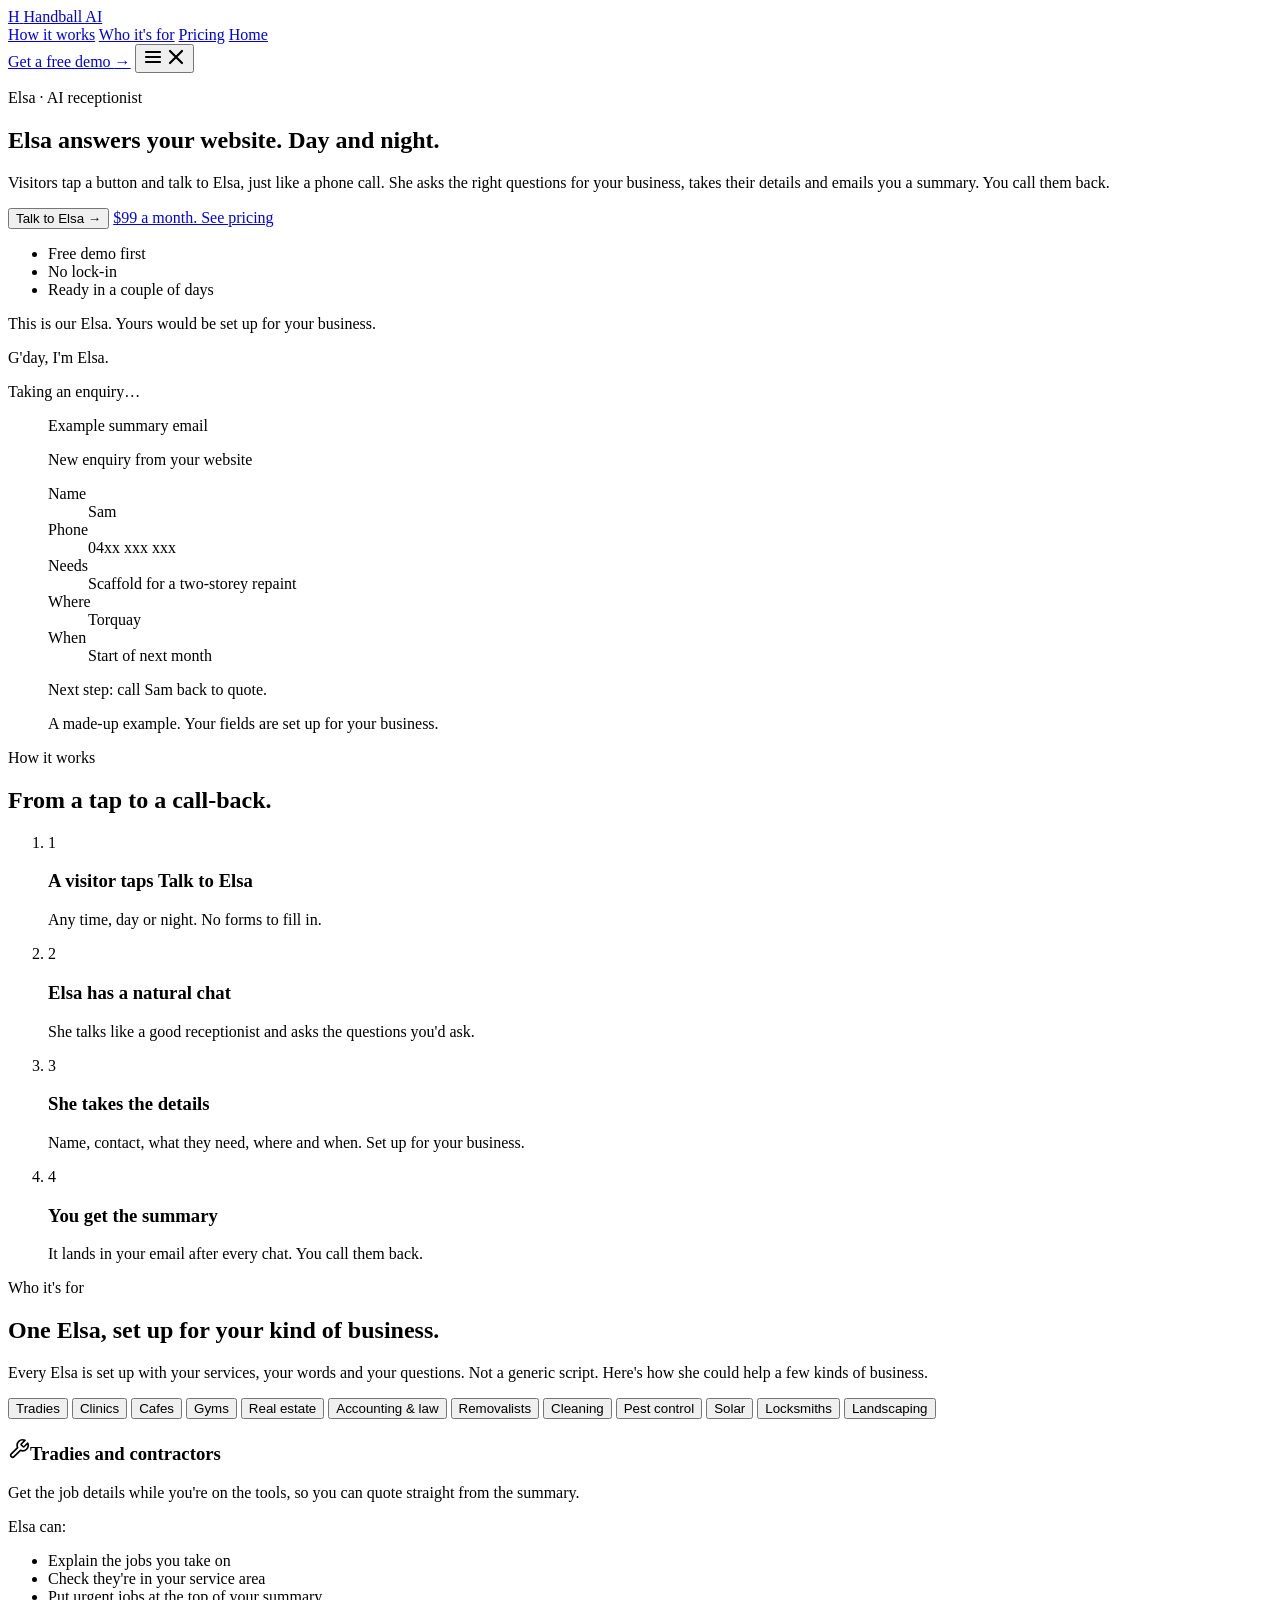
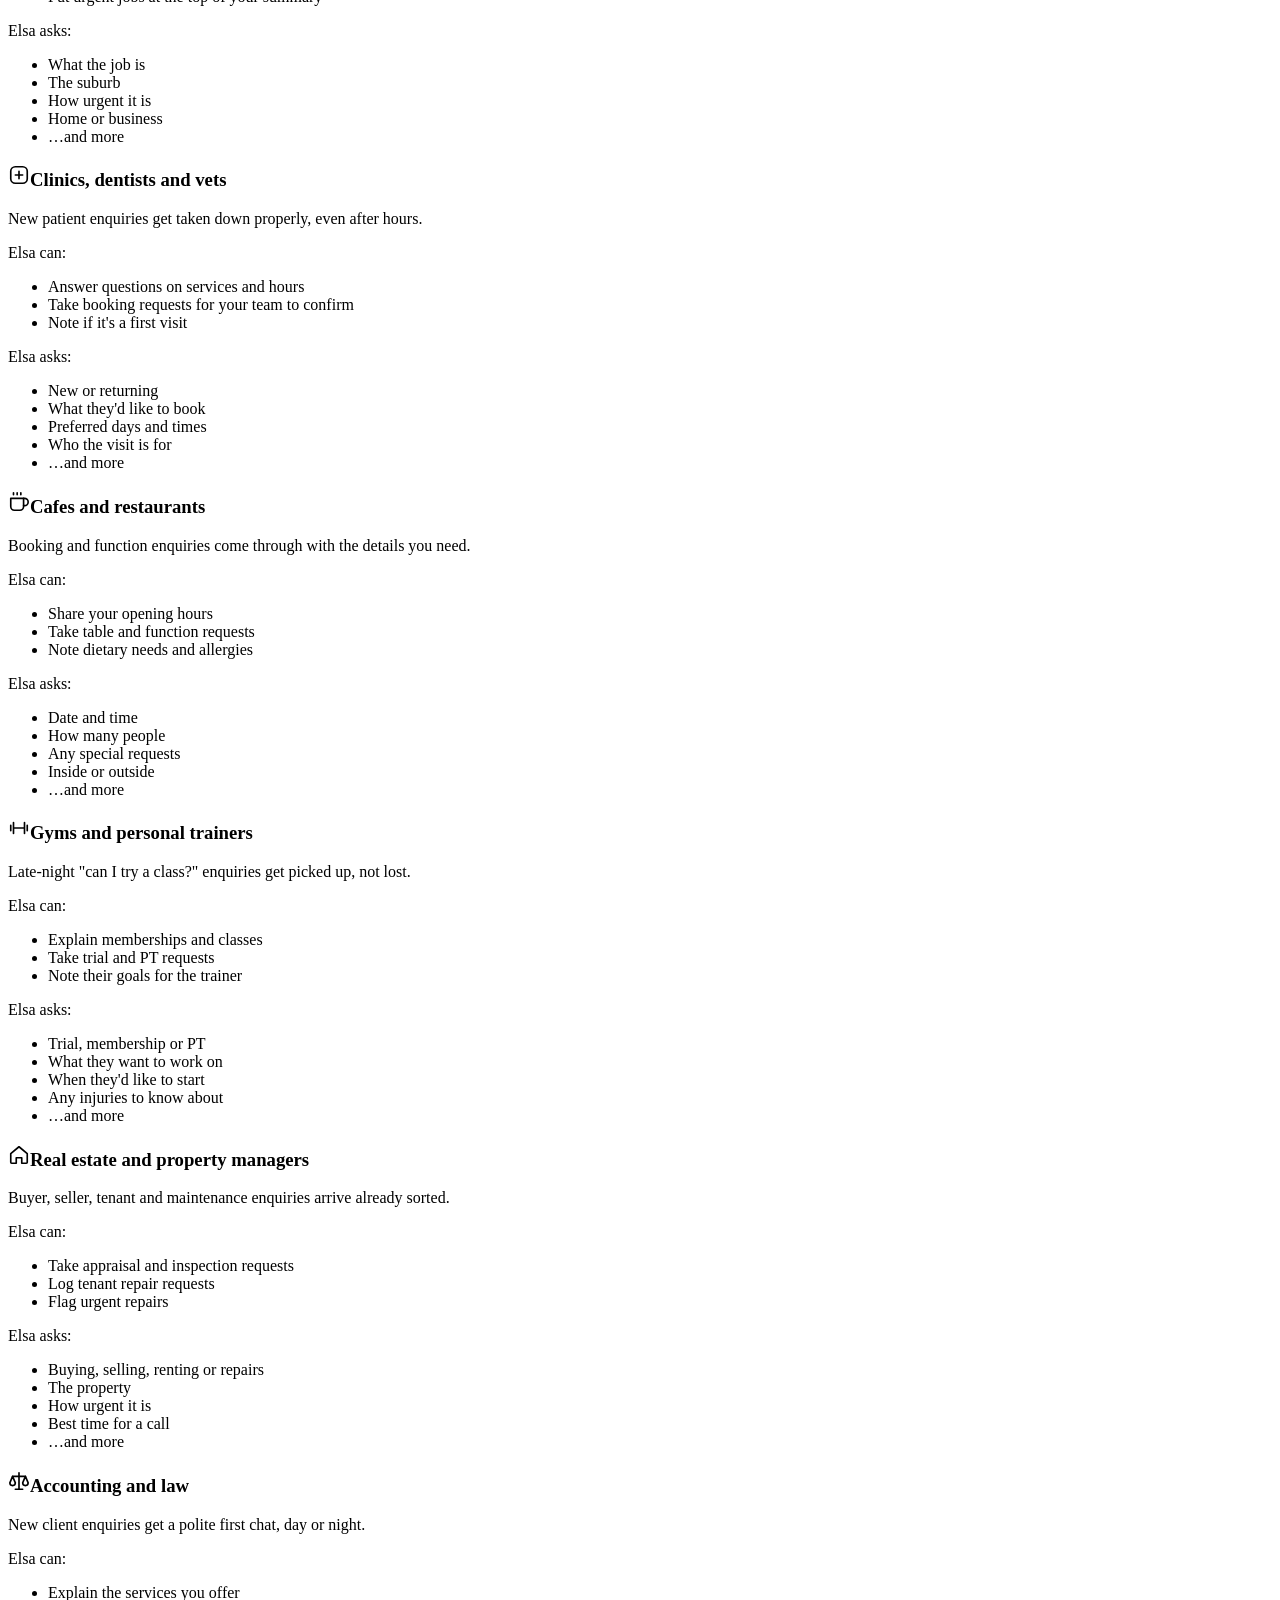
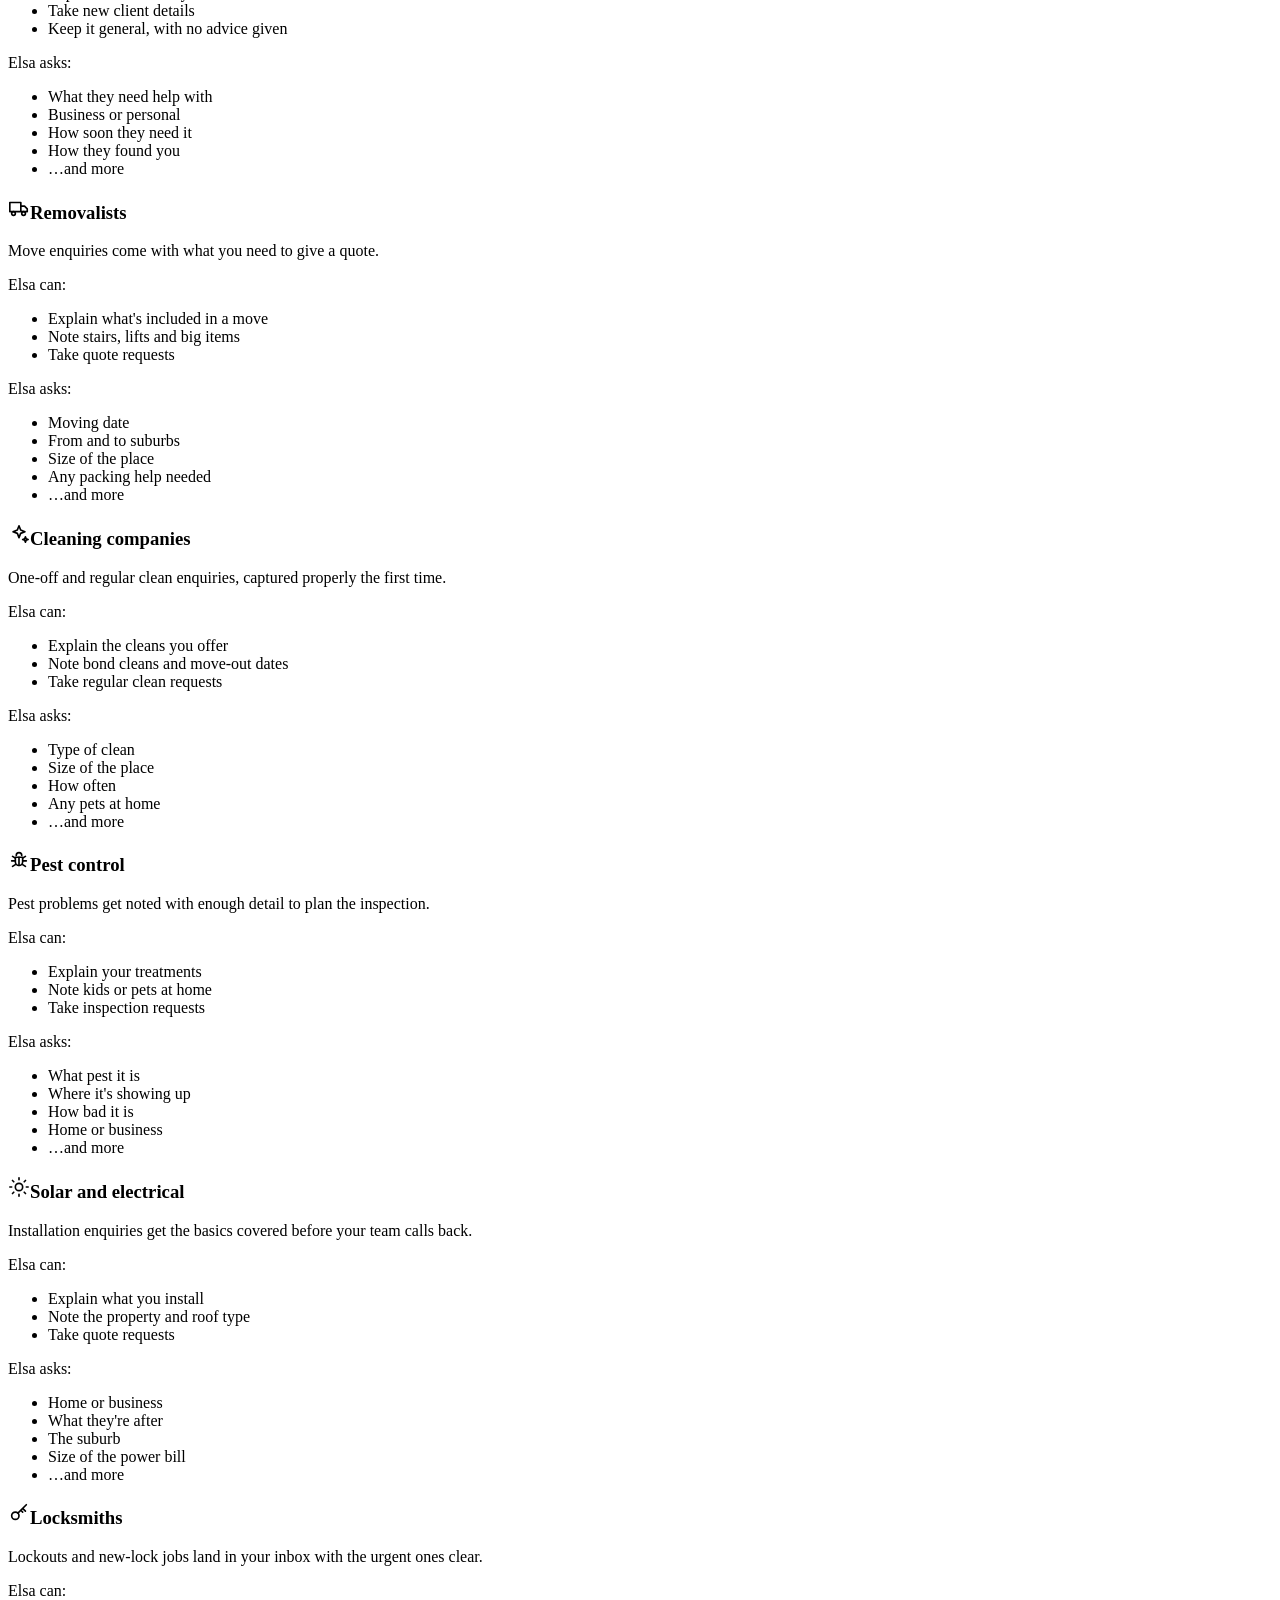
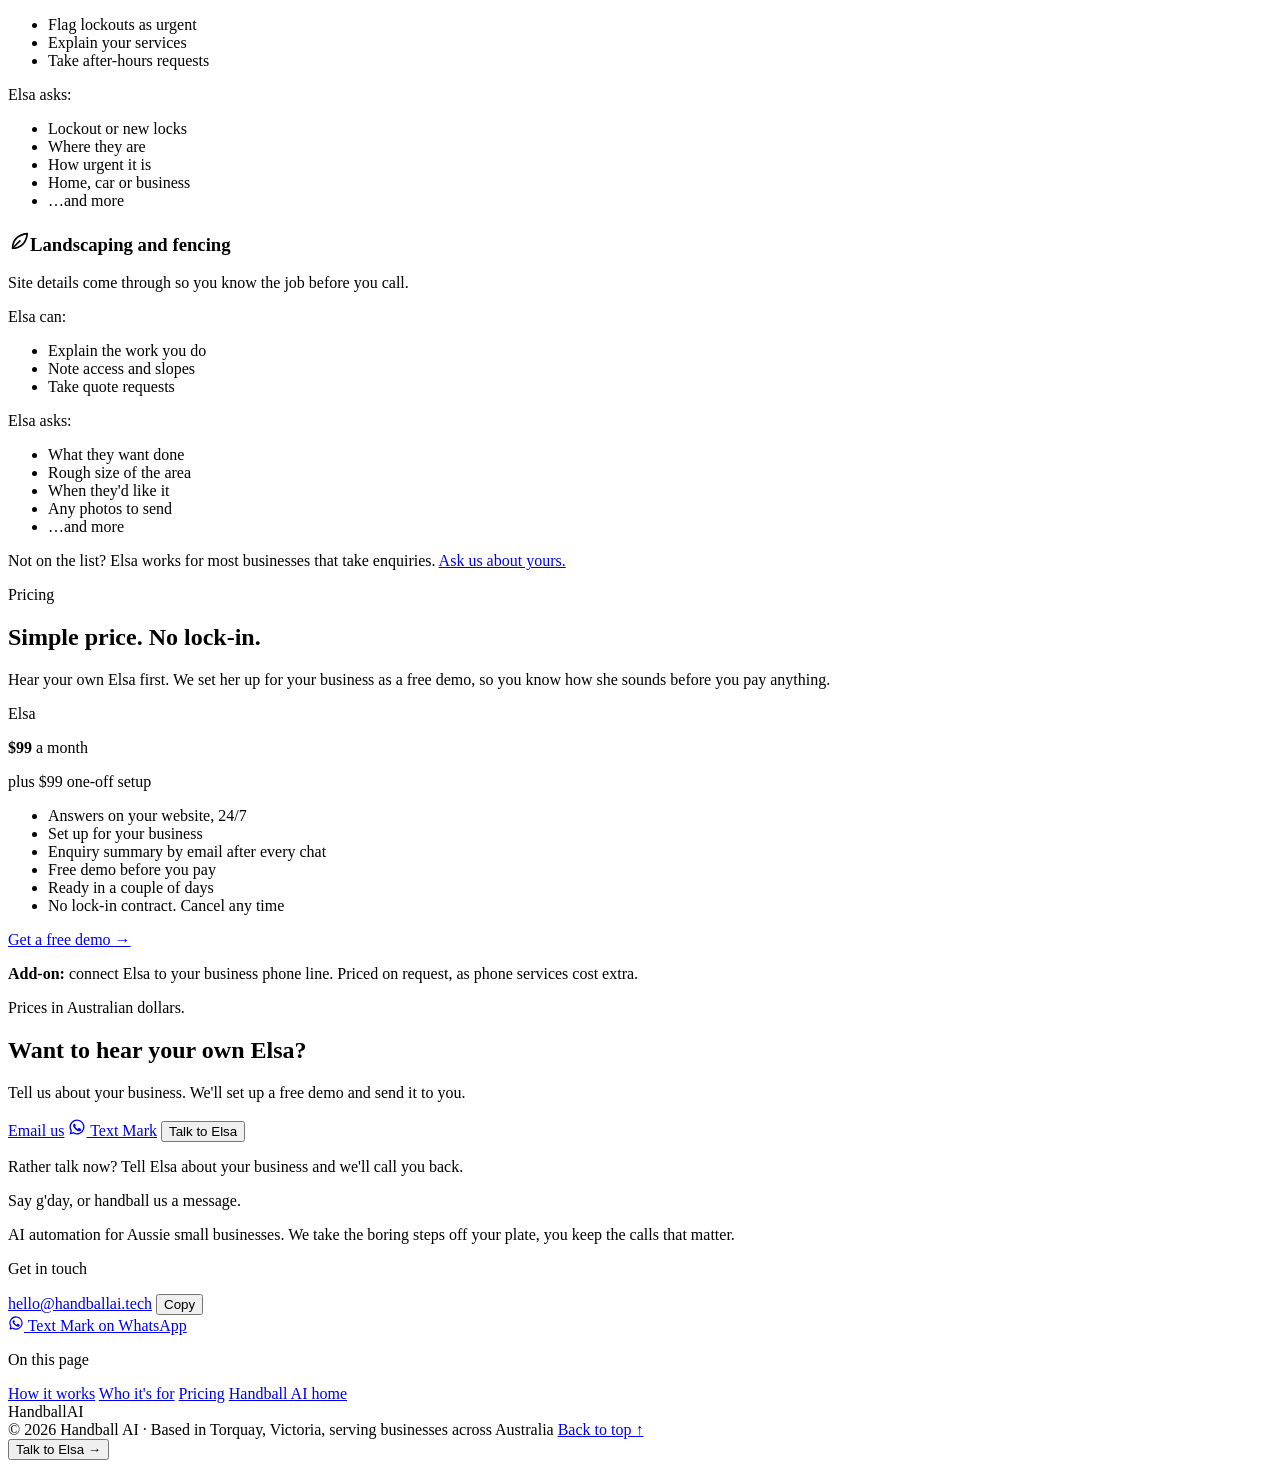
==== site/elsa/index.html @ 03d0e944 "Add Elsa product page and homepage "What we do" section New /elsa/ page: what Elsa does, how it work" ====
<!doctype html>
<html lang="en">
  <head>
    <meta charset="utf-8">
    <meta name="viewport" content="width=device-width, initial-scale=1">
    <script src="/assets/js/analytics.js?v=20261116-link"></script>
    <title>Elsa, the AI receptionist for your website | Handball AI</title>
    <meta name="description" content="Elsa answers voice enquiries on your website, day and night. She takes the details and emails you a summary. $99 setup, $99 a month, no lock-in. Free demo first.">
    <link rel="icon" href="/assets/favicon.svg" type="image/svg+xml">
    <link rel="preload" href="/assets/fonts/bricolage-grotesque-3.woff2" as="font" type="font/woff2" crossorigin>
    <link rel="preload" href="/assets/fonts/inter-7.woff2" as="font" type="font/woff2" crossorigin>
    <link rel="stylesheet" href="/assets/css/styles.css?v=20261117-what-we-do">
    <link rel="stylesheet" href="/assets/css/elsa.css?v=20261117-elsa-page-7">
  </head>
  <body>
    <header class="site-header" data-theme="dark">
      <div class="nav-shell">
        <a class="brand" href="/" aria-label="Handball AI home">
          <span class="brand-mark">H</span>
          <span>Handball AI</span>
        </a>

        <nav class="site-nav" aria-label="Main navigation">
          <a href="#how">How it works</a>
          <a href="#who">Who it's for</a>
          <a href="#pricing">Pricing</a>
          <a href="/">Home</a>
        </nav>

        <a class="nav-cta" href="#demo">Get a free demo <span aria-hidden="true">&rarr;</span></a>

        <button class="nav-toggle" type="button" aria-label="Open menu" aria-expanded="false" aria-controls="mobile-menu">
          <svg class="nav-toggle-open" width="20" height="20" viewBox="0 0 20 20" fill="none" stroke="currentColor" stroke-width="2.2" stroke-linecap="round" aria-hidden="true"><path d="M3 5h14M3 10h14M3 15h14"/></svg>
          <svg class="nav-toggle-close" width="20" height="20" viewBox="0 0 20 20" fill="none" stroke="currentColor" stroke-width="2.2" stroke-linecap="round" aria-hidden="true"><path d="M4 4l12 12M16 4L4 16"/></svg>
        </button>
      </div>

      <nav class="mobile-menu" id="mobile-menu" aria-label="Mobile navigation" hidden>
        <a href="#how">How it works</a>
        <a href="#who">Who it's for</a>
        <a href="#pricing">Pricing</a>
        <a href="#demo">Get a free demo</a>
        <a href="/">Handball AI home</a>
      </nav>
    </header>

    <main id="top">
      <section class="ep-hero">
        <div class="section-wrap ep-hero-grid">
          <div class="ep-hero-copy">
            <p class="eyebrow"><span></span> Elsa &middot; AI receptionist</p>
            <h1>Elsa answers your website. Day and night.</h1>
            <p class="ep-lead">Visitors tap a button and talk to Elsa, just like a phone call. She asks the right questions for your business, takes their details and emails you a summary. You call them back.</p>
            <div class="ep-hero-actions" id="elsa">
              <button class="voice-open" type="button" aria-haspopup="dialog" aria-controls="voice-dialog">Talk to Elsa <span class="voice-open-arrow" aria-hidden="true">&rarr;</span></button>
              <a class="ep-ghost" href="#pricing">$99 a month. See pricing</a>
            </div>
            <ul class="ep-assure">
              <li>Free demo first</li>
              <li>No lock-in</li>
              <li>Ready in a couple of days</li>
            </ul>
            <p class="ep-hand">This is our Elsa. Yours would be set up for your business.</p>
          </div>

          <div class="ep-stage">
            <div class="ep-elsa">
              <div class="ep-orb" aria-hidden="true">
                <span class="ep-orb-core"></span>
                <span class="ep-orb-ring r1"></span>
                <span class="ep-orb-ring r2"></span>
              </div>
              <div class="ep-hello">
                <p class="ep-hello-line">G'day, I'm Elsa.</p>
                <p class="ep-status" aria-live="polite"><span class="ep-status-dot" aria-hidden="true"></span><span class="ep-status-text">Ask me anything, any time.</span></p>
              </div>
            </div>

          <figure class="ep-summary" aria-label="Example enquiry summary">
            <p class="ep-summary-tag">Example summary email</p>
            <p class="ep-summary-title">New enquiry from your website</p>
            <dl>
              <div><dt>Name</dt><dd>Sam</dd></div>
              <div><dt>Phone</dt><dd>04xx xxx xxx</dd></div>
              <div><dt>Needs</dt><dd>Scaffold for a two-storey repaint</dd></div>
              <div><dt>Where</dt><dd>Torquay</dd></div>
              <div><dt>When</dt><dd>Start of next month</dd></div>
            </dl>
            <p class="ep-summary-next">Next step: call Sam back to quote.</p>
            <figcaption>A made-up example. Your fields are set up for your business.</figcaption>
          </figure>
          </div>
        </div>
      </section>

      <section class="section-wrap ep-section" id="how">
        <p class="kicker">How it works</p>
        <h2 class="ep-reveal">From a tap to a call&#8209;back.</h2>
        <ol class="ep-steps ep-reveal-group">
          <li class="ep-reveal" style="--d:0ms">
            <span class="ep-num">1</span>
            <h3>A visitor taps Talk to Elsa</h3>
            <p>Any time, day or night. No forms to fill in.</p>
          </li>
          <li class="ep-reveal" style="--d:140ms">
            <span class="ep-num">2</span>
            <h3>Elsa has a natural chat</h3>
            <p>She talks like a good receptionist and asks the questions you'd ask.</p>
          </li>
          <li class="ep-reveal" style="--d:280ms">
            <span class="ep-num">3</span>
            <h3>She takes the details</h3>
            <p>Name, contact, what they need, where and when. Set up for your business.</p>
          </li>
          <li class="ep-reveal" style="--d:420ms">
            <span class="ep-num">4</span>
            <h3>You get the summary</h3>
            <p>It lands in your email after every chat. You call them back.</p>
          </li>
        </ol>
      </section>


      <section class="section-wrap ep-section" id="who">
        <p class="kicker">Who it's for</p>
        <h2 class="ep-reveal">One Elsa, set up for your kind of business.</h2>
        <p class="ep-intro">Every Elsa is set up with your services, your words and your questions. Not a generic script. Here's how she could help a few kinds of business.</p>
        <div class="ep-trade-picks" role="group" aria-label="Pick your business">
          <button type="button" class="ep-trade-pick" aria-pressed="true" aria-controls="trade-0">Tradies</button>
          <button type="button" class="ep-trade-pick" aria-pressed="false" aria-controls="trade-1">Clinics</button>
          <button type="button" class="ep-trade-pick" aria-pressed="false" aria-controls="trade-2">Cafes</button>
          <button type="button" class="ep-trade-pick" aria-pressed="false" aria-controls="trade-3">Gyms</button>
          <button type="button" class="ep-trade-pick" aria-pressed="false" aria-controls="trade-4">Real estate</button>
          <button type="button" class="ep-trade-pick" aria-pressed="false" aria-controls="trade-5">Accounting &amp; law</button>
          <button type="button" class="ep-trade-pick" aria-pressed="false" aria-controls="trade-6">Removalists</button>
          <button type="button" class="ep-trade-pick" aria-pressed="false" aria-controls="trade-7">Cleaning</button>
          <button type="button" class="ep-trade-pick" aria-pressed="false" aria-controls="trade-8">Pest control</button>
          <button type="button" class="ep-trade-pick" aria-pressed="false" aria-controls="trade-9">Solar</button>
          <button type="button" class="ep-trade-pick" aria-pressed="false" aria-controls="trade-10">Locksmiths</button>
          <button type="button" class="ep-trade-pick" aria-pressed="false" aria-controls="trade-11">Landscaping</button>
        </div>
        <div class="ep-trades ep-reveal">
          <article class="ep-trade is-active" id="trade-0">
            <h3><span class="ep-trade-icon" aria-hidden="true"><svg viewBox="0 0 24 24" width="22" height="22" fill="none" stroke="currentColor" stroke-width="1.8" stroke-linecap="round" stroke-linejoin="round"><path d="M14.7 6.3a1 1 0 0 0 0 1.4l1.6 1.6a1 1 0 0 0 1.4 0l3.77-3.77a6 6 0 0 1-7.94 7.94l-6.91 6.91a2.12 2.12 0 0 1-3-3l6.91-6.91a6 6 0 0 1 7.94-7.94l-3.76 3.76z"/></svg></span>Tradies and contractors</h3>
            <p>Get the job details while you're on the tools, so you can quote straight from the summary.</p>
            <p class="ep-asks">Elsa can:</p>
            <ul class="ep-cans"><li>Explain the jobs you take on</li><li>Check they're in your service area</li><li>Put urgent jobs at the top of your summary</li></ul>
            <p class="ep-asks">Elsa asks:</p>
            <ul class="ep-chips"><li>What the job is</li><li>The suburb</li><li>How urgent it is</li><li>Home or business</li><li class="ep-more"><span aria-hidden="true">&hellip;</span><span class="ep-sr">and more</span></li></ul>
          </article>
          <article class="ep-trade" id="trade-1">
            <h3><span class="ep-trade-icon" aria-hidden="true"><svg viewBox="0 0 24 24" width="22" height="22" fill="none" stroke="currentColor" stroke-width="1.8" stroke-linecap="round" stroke-linejoin="round"><rect x="3" y="3" width="18" height="18" rx="5"/><path d="M12 8v8M8 12h8"/></svg></span>Clinics, dentists and vets</h3>
            <p>New patient enquiries get taken down properly, even after hours.</p>
            <p class="ep-asks">Elsa can:</p>
            <ul class="ep-cans"><li>Answer questions on services and hours</li><li>Take booking requests for your team to confirm</li><li>Note if it's a first visit</li></ul>
            <p class="ep-asks">Elsa asks:</p>
            <ul class="ep-chips"><li>New or returning</li><li>What they'd like to book</li><li>Preferred days and times</li><li>Who the visit is for</li><li class="ep-more"><span aria-hidden="true">&hellip;</span><span class="ep-sr">and more</span></li></ul>
          </article>
          <article class="ep-trade" id="trade-2">
            <h3><span class="ep-trade-icon" aria-hidden="true"><svg viewBox="0 0 24 24" width="22" height="22" fill="none" stroke="currentColor" stroke-width="1.8" stroke-linecap="round" stroke-linejoin="round"><path d="M17 8h1a4 4 0 1 1 0 8h-1"/><path d="M3 8h14v9a4 4 0 0 1-4 4H7a4 4 0 0 1-4-4z"/><path d="M6 2v2M10 2v2M14 2v2"/></svg></span>Cafes and restaurants</h3>
            <p>Booking and function enquiries come through with the details you need.</p>
            <p class="ep-asks">Elsa can:</p>
            <ul class="ep-cans"><li>Share your opening hours</li><li>Take table and function requests</li><li>Note dietary needs and allergies</li></ul>
            <p class="ep-asks">Elsa asks:</p>
            <ul class="ep-chips"><li>Date and time</li><li>How many people</li><li>Any special requests</li><li>Inside or outside</li><li class="ep-more"><span aria-hidden="true">&hellip;</span><span class="ep-sr">and more</span></li></ul>
          </article>
          <article class="ep-trade" id="trade-3">
            <h3><span class="ep-trade-icon" aria-hidden="true"><svg viewBox="0 0 24 24" width="22" height="22" fill="none" stroke="currentColor" stroke-width="1.8" stroke-linecap="round" stroke-linejoin="round"><path d="M6 6v12M18 6v12M3 9v6M21 9v6M6 12h12"/></svg></span>Gyms and personal trainers</h3>
            <p>Late-night "can I try a class?" enquiries get picked up, not lost.</p>
            <p class="ep-asks">Elsa can:</p>
            <ul class="ep-cans"><li>Explain memberships and classes</li><li>Take trial and PT requests</li><li>Note their goals for the trainer</li></ul>
            <p class="ep-asks">Elsa asks:</p>
            <ul class="ep-chips"><li>Trial, membership or PT</li><li>What they want to work on</li><li>When they'd like to start</li><li>Any injuries to know about</li><li class="ep-more"><span aria-hidden="true">&hellip;</span><span class="ep-sr">and more</span></li></ul>
          </article>
          <article class="ep-trade" id="trade-4">
            <h3><span class="ep-trade-icon" aria-hidden="true"><svg viewBox="0 0 24 24" width="22" height="22" fill="none" stroke="currentColor" stroke-width="1.8" stroke-linecap="round" stroke-linejoin="round"><path d="M3 10.5 12 3l9 7.5V20a1 1 0 0 1-1 1h-5v-6h-6v6H4a1 1 0 0 1-1-1z"/></svg></span>Real estate and property managers</h3>
            <p>Buyer, seller, tenant and maintenance enquiries arrive already sorted.</p>
            <p class="ep-asks">Elsa can:</p>
            <ul class="ep-cans"><li>Take appraisal and inspection requests</li><li>Log tenant repair requests</li><li>Flag urgent repairs</li></ul>
            <p class="ep-asks">Elsa asks:</p>
            <ul class="ep-chips"><li>Buying, selling, renting or repairs</li><li>The property</li><li>How urgent it is</li><li>Best time for a call</li><li class="ep-more"><span aria-hidden="true">&hellip;</span><span class="ep-sr">and more</span></li></ul>
          </article>
          <article class="ep-trade" id="trade-5">
            <h3><span class="ep-trade-icon" aria-hidden="true"><svg viewBox="0 0 24 24" width="22" height="22" fill="none" stroke="currentColor" stroke-width="1.8" stroke-linecap="round" stroke-linejoin="round"><path d="M12 3v18M8 21h8M5 7h14"/><path d="M5 7 2 14a3 3 0 0 0 6 0z"/><path d="M19 7l-3 7a3 3 0 0 0 6 0z"/></svg></span>Accounting and law</h3>
            <p>New client enquiries get a polite first chat, day or night.</p>
            <p class="ep-asks">Elsa can:</p>
            <ul class="ep-cans"><li>Explain the services you offer</li><li>Take new client details</li><li>Keep it general, with no advice given</li></ul>
            <p class="ep-asks">Elsa asks:</p>
            <ul class="ep-chips"><li>What they need help with</li><li>Business or personal</li><li>How soon they need it</li><li>How they found you</li><li class="ep-more"><span aria-hidden="true">&hellip;</span><span class="ep-sr">and more</span></li></ul>
          </article>
          <article class="ep-trade" id="trade-6">
            <h3><span class="ep-trade-icon" aria-hidden="true"><svg viewBox="0 0 24 24" width="22" height="22" fill="none" stroke="currentColor" stroke-width="1.8" stroke-linecap="round" stroke-linejoin="round"><path d="M2 6h12v10H2zM14 10h4l3 3v3h-7"/><circle cx="6" cy="18" r="2"/><circle cx="17" cy="18" r="2"/></svg></span>Removalists</h3>
            <p>Move enquiries come with what you need to give a quote.</p>
            <p class="ep-asks">Elsa can:</p>
            <ul class="ep-cans"><li>Explain what's included in a move</li><li>Note stairs, lifts and big items</li><li>Take quote requests</li></ul>
            <p class="ep-asks">Elsa asks:</p>
            <ul class="ep-chips"><li>Moving date</li><li>From and to suburbs</li><li>Size of the place</li><li>Any packing help needed</li><li class="ep-more"><span aria-hidden="true">&hellip;</span><span class="ep-sr">and more</span></li></ul>
          </article>
          <article class="ep-trade" id="trade-7">
            <h3><span class="ep-trade-icon" aria-hidden="true"><svg viewBox="0 0 24 24" width="22" height="22" fill="none" stroke="currentColor" stroke-width="1.8" stroke-linecap="round" stroke-linejoin="round"><path d="M12 3l1.8 4.7 4.7 1.8-4.7 1.8L12 16l-1.8-4.7-4.7-1.8 4.7-1.8z"/><path d="M19 15l.8 2.2 2.2.8-2.2.8L19 21l-.8-2.2-2.2-.8 2.2-.8z"/></svg></span>Cleaning companies</h3>
            <p>One-off and regular clean enquiries, captured properly the first time.</p>
            <p class="ep-asks">Elsa can:</p>
            <ul class="ep-cans"><li>Explain the cleans you offer</li><li>Note bond cleans and move-out dates</li><li>Take regular clean requests</li></ul>
            <p class="ep-asks">Elsa asks:</p>
            <ul class="ep-chips"><li>Type of clean</li><li>Size of the place</li><li>How often</li><li>Any pets at home</li><li class="ep-more"><span aria-hidden="true">&hellip;</span><span class="ep-sr">and more</span></li></ul>
          </article>
          <article class="ep-trade" id="trade-8">
            <h3><span class="ep-trade-icon" aria-hidden="true"><svg viewBox="0 0 24 24" width="22" height="22" fill="none" stroke="currentColor" stroke-width="1.8" stroke-linecap="round" stroke-linejoin="round"><path d="M9 7a3 3 0 0 1 6 0"/><path d="M8 9h8v5a4 4 0 0 1-8 0z"/><path d="M12 9v9M4 13h4M16 13h4M5 8l3 2M19 8l-3 2M5 19l3-2M19 19l-3-2"/></svg></span>Pest control</h3>
            <p>Pest problems get noted with enough detail to plan the inspection.</p>
            <p class="ep-asks">Elsa can:</p>
            <ul class="ep-cans"><li>Explain your treatments</li><li>Note kids or pets at home</li><li>Take inspection requests</li></ul>
            <p class="ep-asks">Elsa asks:</p>
            <ul class="ep-chips"><li>What pest it is</li><li>Where it's showing up</li><li>How bad it is</li><li>Home or business</li><li class="ep-more"><span aria-hidden="true">&hellip;</span><span class="ep-sr">and more</span></li></ul>
          </article>
          <article class="ep-trade" id="trade-9">
            <h3><span class="ep-trade-icon" aria-hidden="true"><svg viewBox="0 0 24 24" width="22" height="22" fill="none" stroke="currentColor" stroke-width="1.8" stroke-linecap="round" stroke-linejoin="round"><circle cx="12" cy="12" r="4"/><path d="M12 2v2M12 20v2M4.9 4.9l1.4 1.4M17.7 17.7l1.4 1.4M2 12h2M20 12h2M4.9 19.1l1.4-1.4M17.7 6.3l1.4-1.4"/></svg></span>Solar and electrical</h3>
            <p>Installation enquiries get the basics covered before your team calls back.</p>
            <p class="ep-asks">Elsa can:</p>
            <ul class="ep-cans"><li>Explain what you install</li><li>Note the property and roof type</li><li>Take quote requests</li></ul>
            <p class="ep-asks">Elsa asks:</p>
            <ul class="ep-chips"><li>Home or business</li><li>What they're after</li><li>The suburb</li><li>Size of the power bill</li><li class="ep-more"><span aria-hidden="true">&hellip;</span><span class="ep-sr">and more</span></li></ul>
          </article>
          <article class="ep-trade" id="trade-10">
            <h3><span class="ep-trade-icon" aria-hidden="true"><svg viewBox="0 0 24 24" width="22" height="22" fill="none" stroke="currentColor" stroke-width="1.8" stroke-linecap="round" stroke-linejoin="round"><circle cx="8" cy="15" r="4"/><path d="M10.8 12.2 20 3M16 7l3 3M14 9l2 2"/></svg></span>Locksmiths</h3>
            <p>Lockouts and new-lock jobs land in your inbox with the urgent ones clear.</p>
            <p class="ep-asks">Elsa can:</p>
            <ul class="ep-cans"><li>Flag lockouts as urgent</li><li>Explain your services</li><li>Take after-hours requests</li></ul>
            <p class="ep-asks">Elsa asks:</p>
            <ul class="ep-chips"><li>Lockout or new locks</li><li>Where they are</li><li>How urgent it is</li><li>Home, car or business</li><li class="ep-more"><span aria-hidden="true">&hellip;</span><span class="ep-sr">and more</span></li></ul>
          </article>
          <article class="ep-trade" id="trade-11">
            <h3><span class="ep-trade-icon" aria-hidden="true"><svg viewBox="0 0 24 24" width="22" height="22" fill="none" stroke="currentColor" stroke-width="1.8" stroke-linecap="round" stroke-linejoin="round"><path d="M5 21c0-9 6-15 16-16-1 10-7 16-16 16z"/><path d="M5 21l8-8"/></svg></span>Landscaping and fencing</h3>
            <p>Site details come through so you know the job before you call.</p>
            <p class="ep-asks">Elsa can:</p>
            <ul class="ep-cans"><li>Explain the work you do</li><li>Note access and slopes</li><li>Take quote requests</li></ul>
            <p class="ep-asks">Elsa asks:</p>
            <ul class="ep-chips"><li>What they want done</li><li>Rough size of the area</li><li>When they'd like it</li><li>Any photos to send</li><li class="ep-more"><span aria-hidden="true">&hellip;</span><span class="ep-sr">and more</span></li></ul>
          </article>
        </div>
        <p class="ep-trade-note">Not on the list? Elsa works for most businesses that take enquiries. <a class="text-link" href="#demo">Ask us about yours.</a></p>
      </section>

      <section class="ep-band ep-pricing-band" id="pricing">
        <div class="section-wrap ep-section ep-pricing">
          <div class="ep-pricing-copy">
            <p class="kicker">Pricing</p>
            <h2 class="ep-reveal">Simple price. No lock-in.</h2>
            <p>Hear your own Elsa first. We set her up for your business as a free demo, so you know how she sounds before you pay anything.</p>
          </div>

          <div class="ep-plan ep-reveal">
            <p class="ep-plan-name">Elsa</p>
            <p class="ep-price"><strong>$99</strong> <span>a month</span></p>
            <p class="ep-setup">plus $99 one-off setup</p>
            <ul>
              <li>Answers on your website, 24/7</li>
              <li>Set up for your business</li>
              <li>Enquiry summary by email after every chat</li>
              <li>Free demo before you pay</li>
              <li>Ready in a couple of days</li>
              <li>No lock-in contract. Cancel any time</li>
            </ul>
            <a class="ep-plan-cta" href="#demo">Get a free demo <span aria-hidden="true">&rarr;</span></a>
            <p class="ep-addon"><strong>Add-on:</strong> connect Elsa to your business phone line. Priced on request, as phone services cost extra.</p>
            <p class="ep-fine">Prices in Australian dollars.</p>
          </div>
        </div>
      </section>

      <section class="ep-demo" id="demo">
        <div class="section-wrap ep-demo-inner">
          <h2 class="ep-reveal">Want to hear your own Elsa?</h2>
          <p>Tell us about your business. We'll set up a free demo and send it to you.</p>
          <div class="cta-actions">
            <a class="button hbx-email" href="mailto:hello@handballai.tech?subject=Free%20Elsa%20demo">Email us</a>
            <a class="button hbx-wa" href="https://wa.me/61404557261?text=G%27day%20Mark%2C%20I%27d%20like%20a%20free%20Elsa%20demo%20for%20my%20business." target="_blank" rel="noopener"><svg aria-hidden="true" viewBox="0 0 24 24" width="18" height="18"><path fill="currentColor" d="M12 2a10 10 0 0 0-8.6 15.1L2 22l5-1.3A10 10 0 1 0 12 2Zm0 18.2a8.2 8.2 0 0 1-4.2-1.2l-.3-.2-3 .8.8-2.9-.2-.3A8.2 8.2 0 1 1 12 20.2Zm4.5-6.1c-.2-.1-1.5-.7-1.7-.8-.2-.1-.4-.1-.6.1l-.8 1c-.1.2-.3.2-.5.1a6.7 6.7 0 0 1-3.3-2.9c-.2-.4.2-.4.7-1.3.1-.2 0-.3 0-.4l-.8-1.8c-.2-.5-.4-.4-.6-.4h-.5a1 1 0 0 0-.7.3 3 3 0 0 0-.9 2.2 5.2 5.2 0 0 0 1.1 2.7 11.8 11.8 0 0 0 4.5 4c1.7.7 2.3.8 3.2.6a2.7 2.7 0 0 0 1.8-1.3 2.2 2.2 0 0 0 .2-1.3c-.1-.1-.2-.2-.4-.3Z"/></svg> Text Mark</a>
            <button class="button hbx-elsa" type="button" aria-haspopup="dialog" aria-controls="voice-dialog"><span class="hbx-elsa-orb" aria-hidden="true"></span>Talk to Elsa</button>
          </div>
          <p class="ep-demo-note">Rather talk now? Tell Elsa about your business and we'll call you back.</p>
        </div>
      </section>
    </main>

    <footer class="site-footer ft">
      <div class="section-wrap ft-top">
        <div class="ft-say">
          <p class="ft-hand">Say g'day, or handball us a message.</p>
          <p class="ft-small">AI automation for Aussie small businesses. We take the boring steps off your plate, you keep the calls that matter.</p>
        </div>

        <div class="ft-col">
          <p class="ft-label">Get in touch</p>
          <div class="ft-mail">
            <a href="mailto:hello@handballai.tech">hello@handballai.tech</a>
            <button type="button" class="ft-copy" data-copy="hello@handballai.tech">Copy</button>
          </div>
          <a class="ft-wa" href="https://wa.me/61404557261?text=G%27day%20Mark%2C%20I%27d%20like%20a%20free%20Elsa%20demo%20for%20my%20business." target="_blank" rel="noopener"><svg aria-hidden="true" viewBox="0 0 24 24" width="16" height="16"><path fill="currentColor" d="M12 2a10 10 0 0 0-8.6 15.1L2 22l5-1.3A10 10 0 1 0 12 2Zm0 18.2a8.2 8.2 0 0 1-4.2-1.2l-.3-.2-3 .8.8-2.9-.2-.3A8.2 8.2 0 1 1 12 20.2Zm4.5-6.1c-.2-.1-1.5-.7-1.7-.8-.2-.1-.4-.1-.6.1l-.8 1c-.1.2-.3.2-.5.1a6.7 6.7 0 0 1-3.3-2.9c-.2-.4.2-.4.7-1.3.1-.2 0-.3 0-.4l-.8-1.8c-.2-.5-.4-.4-.6-.4h-.5a1 1 0 0 0-.7.3 3 3 0 0 0-.9 2.2 5.2 5.2 0 0 0 1.1 2.7 11.8 11.8 0 0 0 4.5 4c1.7.7 2.3.8 3.2.6a2.7 2.7 0 0 0 1.8-1.3 2.2 2.2 0 0 0 .2-1.3c-.1-.1-.2-.2-.4-.3Z"/></svg> Text Mark on WhatsApp</a>
        </div>

        <nav class="ft-col" aria-label="Footer">
          <p class="ft-label">On this page</p>
          <a href="#how">How it works</a>
          <a href="#who">Who it's for</a>
          <a href="#pricing">Pricing</a>
          <a href="/">Handball AI home</a>
        </nav>
      </div>

      <div class="ft-word" aria-hidden="true">Handball<span class="ft-ball"></span>AI</div>

      <div class="section-wrap ft-bottom">
        <span>&copy; 2026 Handball AI &middot; Based in Torquay, Victoria, serving businesses across Australia</span>
        <a class="ft-up" href="#top">Back to top <span aria-hidden="true">&uarr;</span></a>
      </div>
    </footer>

    <dialog class="voice-dialog" id="voice-dialog" aria-labelledby="voice-title" aria-describedby="voice-help">
      <div class="voice-heading">
        <h2 id="voice-title">Got a minute? Talk to Elsa</h2>
        <button class="voice-close" type="button" autofocus aria-label="Close voice message">Close &times;</button>
      </div>
      <p id="voice-help">Mic on, talk like you would on the phone. Close this window any time to hang up.</p>
      <div class="voice-frame"></div>
      <p class="voice-fallback">Trouble connecting? <a class="voice-newtab" href="https://voice.handballai.tech/" target="_blank" rel="noopener noreferrer">Open the voice assistant in a new tab</a> or <a href="mailto:hello@handballai.tech">email us</a>.</p>
    </dialog>

    <div class="elsa-bar" id="elsa-bar" aria-hidden="true">
      <button class="elsa-bar-btn" type="button" tabindex="-1">Talk to Elsa <span aria-hidden="true">&rarr;</span></button>
    </div>

    <script>
      (function () {
        // Header: dark over the hero, light after it.
        var header = document.querySelector(".site-header");
        var hero = document.querySelector(".ep-hero");
        var bar = document.getElementById("elsa-bar");
        var barBtn = bar.querySelector("button");
        function onScroll() {
          var bottom = hero.getBoundingClientRect().bottom;
          header.dataset.theme = bottom < 90 ? "light" : "dark";
          header.classList.toggle("is-scrolled", window.scrollY > 10);
          // Sticky "Talk to Elsa" bar (phones and tablets) once the hero is scrolled past.
          var on = bottom < 0;
          bar.classList.toggle("is-on", on);
          bar.setAttribute("aria-hidden", String(!on));
          barBtn.tabIndex = on ? 0 : -1;
        }
        window.addEventListener("scroll", onScroll, { passive: true });
        onScroll();

        // Mobile menu
        var toggle = document.querySelector(".nav-toggle");
        var menu = document.getElementById("mobile-menu");
        function setMenu(open) {
          menu.hidden = !open;
          toggle.setAttribute("aria-expanded", String(open));
          toggle.setAttribute("aria-label", open ? "Close menu" : "Open menu");
          header.classList.toggle("menu-open", open);
        }
        toggle.addEventListener("click", function () { setMenu(menu.hidden); });
        menu.addEventListener("click", function (e) { if (e.target.closest("a")) setMenu(false); });
        document.addEventListener("keydown", function (e) { if (e.key === "Escape" && !menu.hidden) { setMenu(false); toggle.focus(); } });
        document.addEventListener("click", function (e) { if (!menu.hidden && !header.contains(e.target)) setMenu(false); });
        window.matchMedia("(min-width: 981px)").addEventListener("change", function (e) { if (e.matches) setMenu(false); });

        // Elsa popup. Real site talks to real Elsa; any other host uses the staging Elsa.
        var dialog = document.getElementById("voice-dialog");
        var container = dialog.querySelector(".voice-frame");
        var live = location.hostname === "handballai.tech" || location.hostname === "www.handballai.tech";
        var voiceOrigin = live ? "https://voice.handballai.tech" : "https://voice-ai-receptionist-staging.handballai-au.workers.dev";
        var opener = null;
        function voiceUrl() {
          var analytics = window.handballAnalytics;
          var query = new URLSearchParams(analytics ? analytics.campaign : {});
          try {
            var id = analytics && analytics.distinctId ? analytics.distinctId() : "";
            if (id) query.set("ph_did", id);
          } catch (_) { /* Linking is optional. */ }
          var text = query.toString();
          return voiceOrigin + "/" + (text ? "?" + text : "");
        }
        function openElsa() {
          if (dialog.open) return;
          opener = document.activeElement;
          if (location.hash !== "#elsa") history.replaceState(null, "", location.pathname + location.search + "#elsa");
          var url = voiceUrl();
          var frame = document.createElement("iframe");
          dialog.querySelector(".voice-newtab").href = url;
          frame.src = url;
          frame.title = "Handball AI voice assistant";
          frame.allow = "microphone " + voiceOrigin + "; autoplay " + voiceOrigin;
          dialog.showModal();
          document.documentElement.classList.add("voice-is-open");
          container.appendChild(frame);
          if (window.handballAnalytics) window.handballAnalytics.capture("elsa_opened", { page: "elsa" });
        }
        document.querySelectorAll(".voice-open, .hbx-elsa, .elsa-bar-btn").forEach(function (b) {
          b.addEventListener("click", openElsa);
        });
        // /elsa/#elsa opens Elsa straight away (for emails and posts).
        function openFromLink() { if (location.hash === "#elsa") openElsa(); }
        window.addEventListener("hashchange", openFromLink);
        openFromLink();
        dialog.querySelector(".voice-close").addEventListener("click", function () { dialog.close(); });
        dialog.addEventListener("click", function (event) {
          var r = dialog.getBoundingClientRect();
          if (event.target === dialog && (event.clientX < r.left || event.clientX > r.right || event.clientY < r.top || event.clientY > r.bottom)) dialog.close();
        });
        dialog.addEventListener("close", function () {
          container.replaceChildren();
          document.documentElement.classList.remove("voice-is-open");
          if (location.hash === "#elsa") history.replaceState(null, "", location.pathname + location.search);
          var back = opener && opener !== document.body && opener.isConnected ? opener : document.querySelector(".voice-open");
          back.focus({ preventScroll: true });
        });

        // Motion: only when the visitor hasn't asked for reduced motion.
        // Without this class (or without JavaScript) everything shows, still and complete.
        var calm = window.matchMedia("(prefers-reduced-motion: reduce)").matches;
        if (!calm && "IntersectionObserver" in window) {
          document.documentElement.classList.add("ep-motion");

          // Sections rise in once as they scroll into view.
          var revealer = new IntersectionObserver(function (entries) {
            entries.forEach(function (e) {
              if (e.isIntersecting) { e.target.classList.add("is-in"); revealer.unobserve(e.target); }
            });
          }, { rootMargin: "0px 0px -10% 0px" });
          document.querySelectorAll(".ep-reveal").forEach(function (el) { revealer.observe(el); });
          var steps = document.querySelector(".ep-steps");
          new IntersectionObserver(function (entries, obs) {
            if (entries[0].isIntersecting) { steps.classList.add("is-in"); obs.disconnect(); }
          }, { rootMargin: "0px 0px -15% 0px" }).observe(steps);

          // Hero: Elsa takes the example enquiry, one line at a time.
          var summary = document.querySelector(".ep-summary");
          var rows = summary.querySelectorAll("dl > div, .ep-summary-next");
          var stage = document.querySelector(".ep-stage");
          var status = document.querySelector(".ep-status-text");
          var i = 0;
          function fillNext() {
            if (i < rows.length) {
              rows[i].classList.add("is-filled");
              i++;
              setTimeout(fillNext, i === rows.length - 1 ? 750 : 520);
            } else {
              stage.classList.remove("is-talking");
              stage.classList.add("is-done");
              status.textContent = "Summary sent to your inbox.";
            }
          }
          // Start once the card is properly on screen (below the fold on phones).
          new IntersectionObserver(function (entries, obs) {
            if (!entries[0].isIntersecting) return;
            obs.disconnect();
            setTimeout(function () {
              stage.classList.add("is-talking");
              status.textContent = "Taking an enquiry\u2026";
              setTimeout(fillNext, 500);
            }, 600);
          }, { threshold: 0.6 }).observe(summary);

          // Desktop with a mouse: the card leans gently toward the pointer.
          if (window.matchMedia("(hover: hover) and (pointer: fine)").matches) {
            var heroEl = document.querySelector(".ep-hero");
            var raf = 0;
            heroEl.addEventListener("pointermove", function (e) {
              if (raf) return;
              raf = requestAnimationFrame(function () {
                raf = 0;
                var r = summary.getBoundingClientRect();
                var x = (e.clientX - (r.left + r.width / 2)) / window.innerWidth;
                var y = (e.clientY - (r.top + r.height / 2)) / window.innerHeight;
                summary.style.setProperty("--ry", (x * 10).toFixed(2) + "deg");
                summary.style.setProperty("--rx", (y * -8).toFixed(2) + "deg");
              });
            });
            heroEl.addEventListener("pointerleave", function () {
              summary.style.setProperty("--ry", "0deg");
              summary.style.setProperty("--rx", "0deg");
            });
          }
        }

        // Who it's for, on phones: show one business card at a time.
        document.documentElement.classList.add("ep-js");
        var picks = document.querySelectorAll(".ep-trade-pick");
        picks.forEach(function (pick) {
          pick.addEventListener("click", function () {
            picks.forEach(function (p) { p.setAttribute("aria-pressed", String(p === pick)); });
            document.querySelectorAll(".ep-trade").forEach(function (card) {
              card.classList.toggle("is-active", card.id === pick.getAttribute("aria-controls"));
            });
          });
        });

        // Footer copy-email button
        document.querySelectorAll(".ft-copy").forEach(function (btn) {
          btn.addEventListener("click", function () {
            function done() { btn.textContent = "Copied ✓"; setTimeout(function () { btn.textContent = "Copy"; }, 1800); }
            if (navigator.clipboard) navigator.clipboard.writeText(btn.dataset.copy).then(done, function () {});
          });
        });
      })();
    </script>
  </body>
</html>
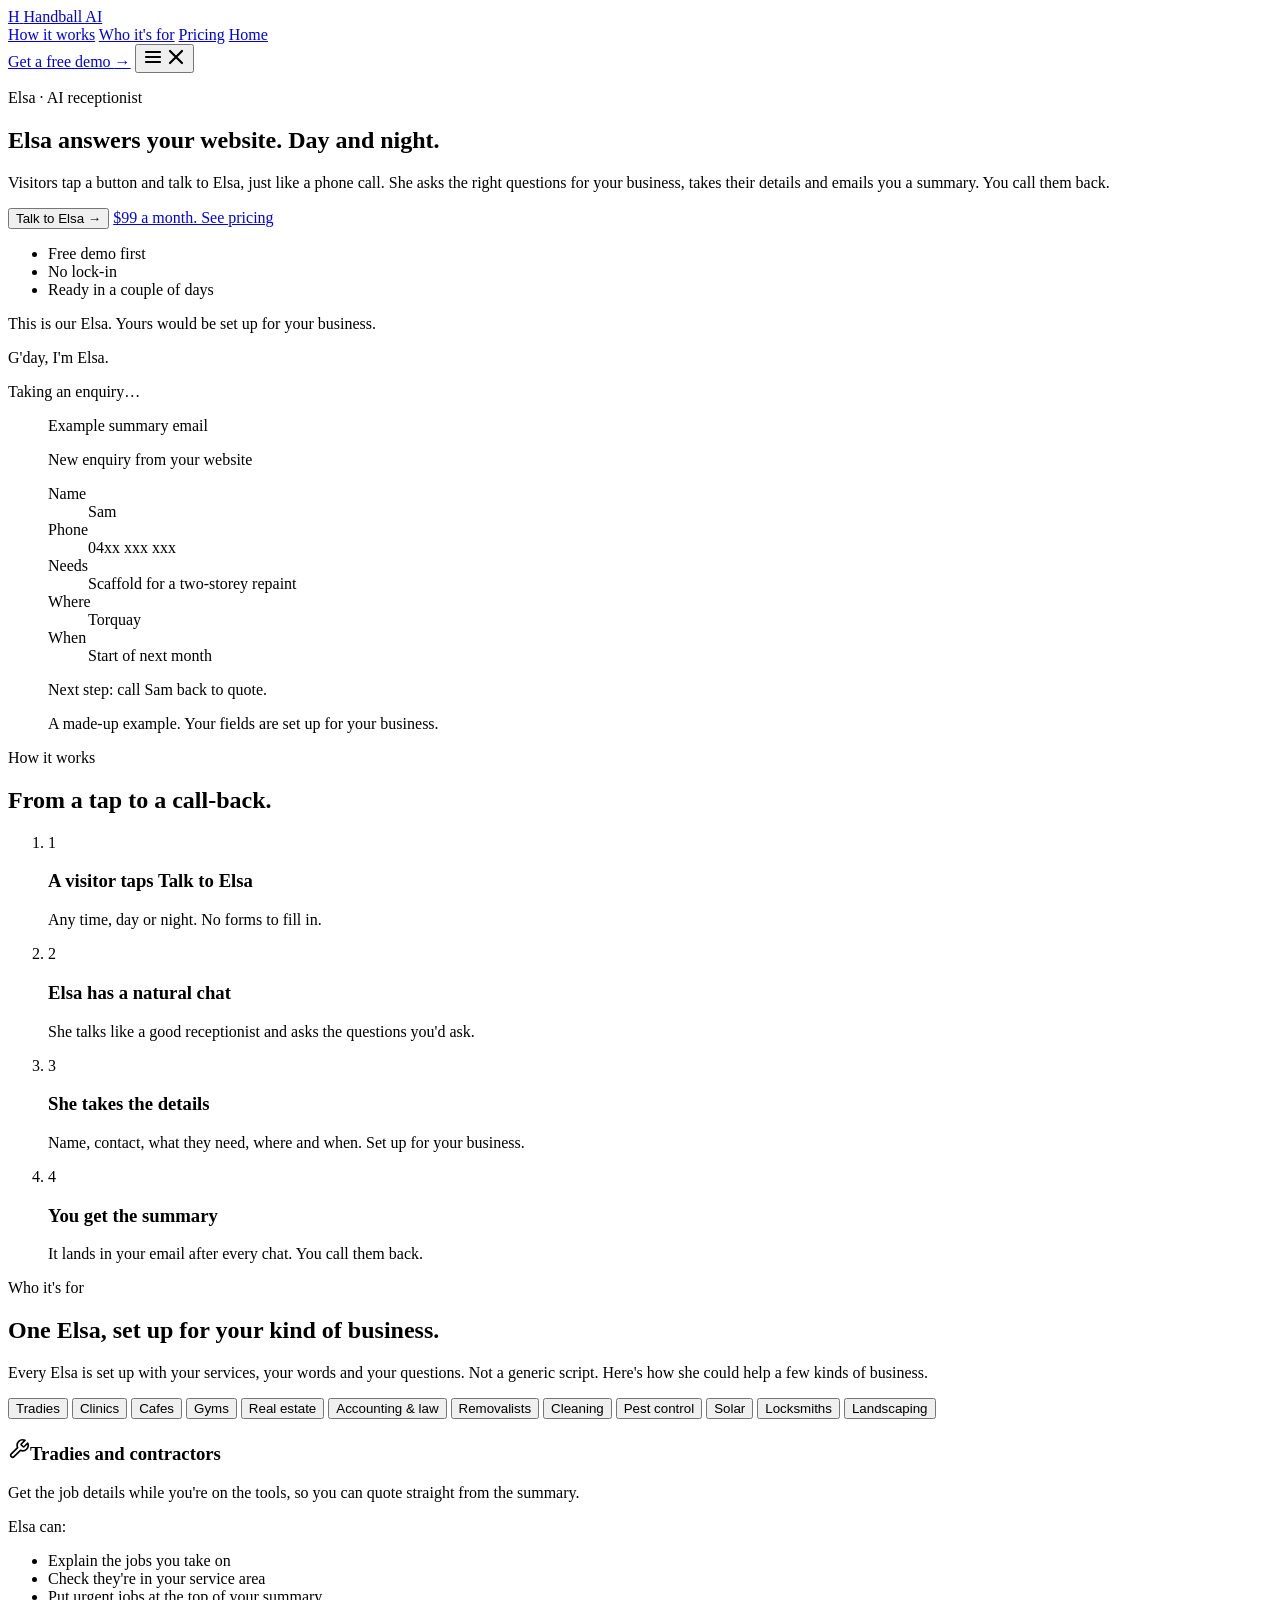
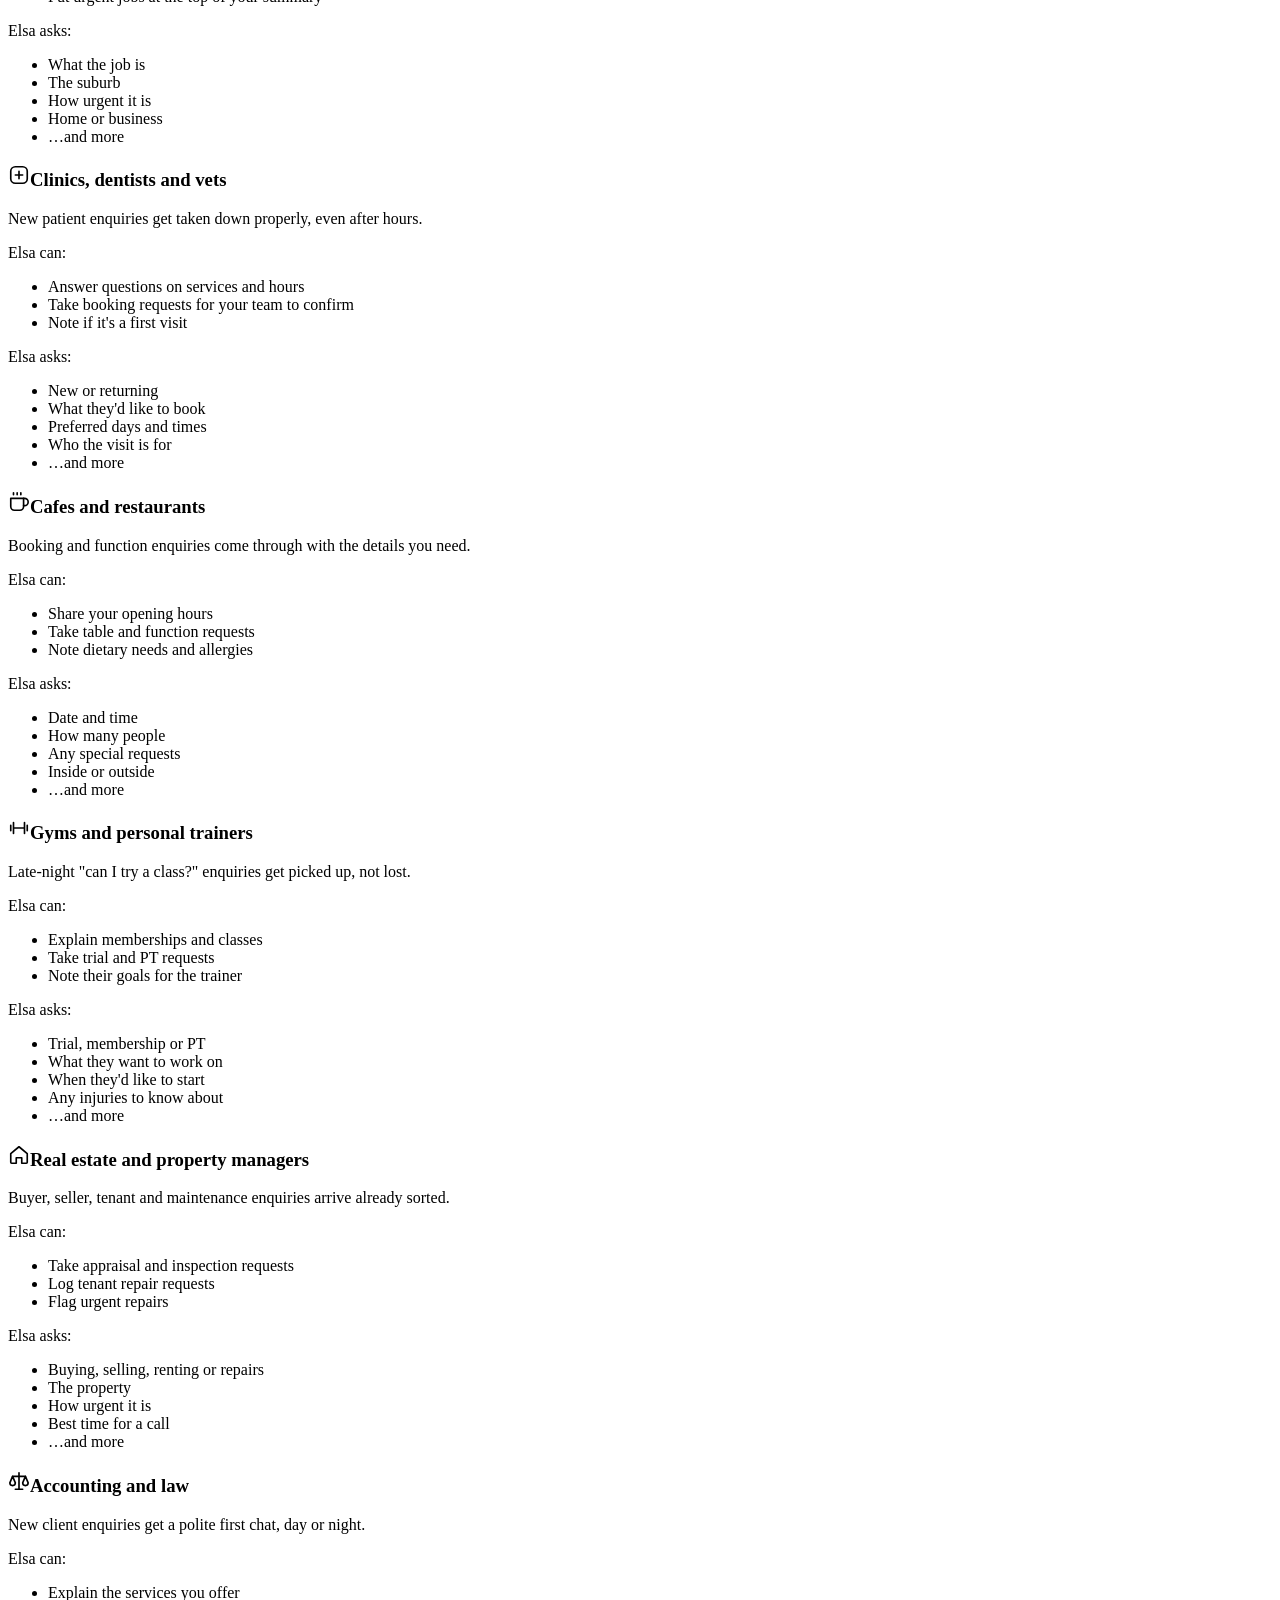
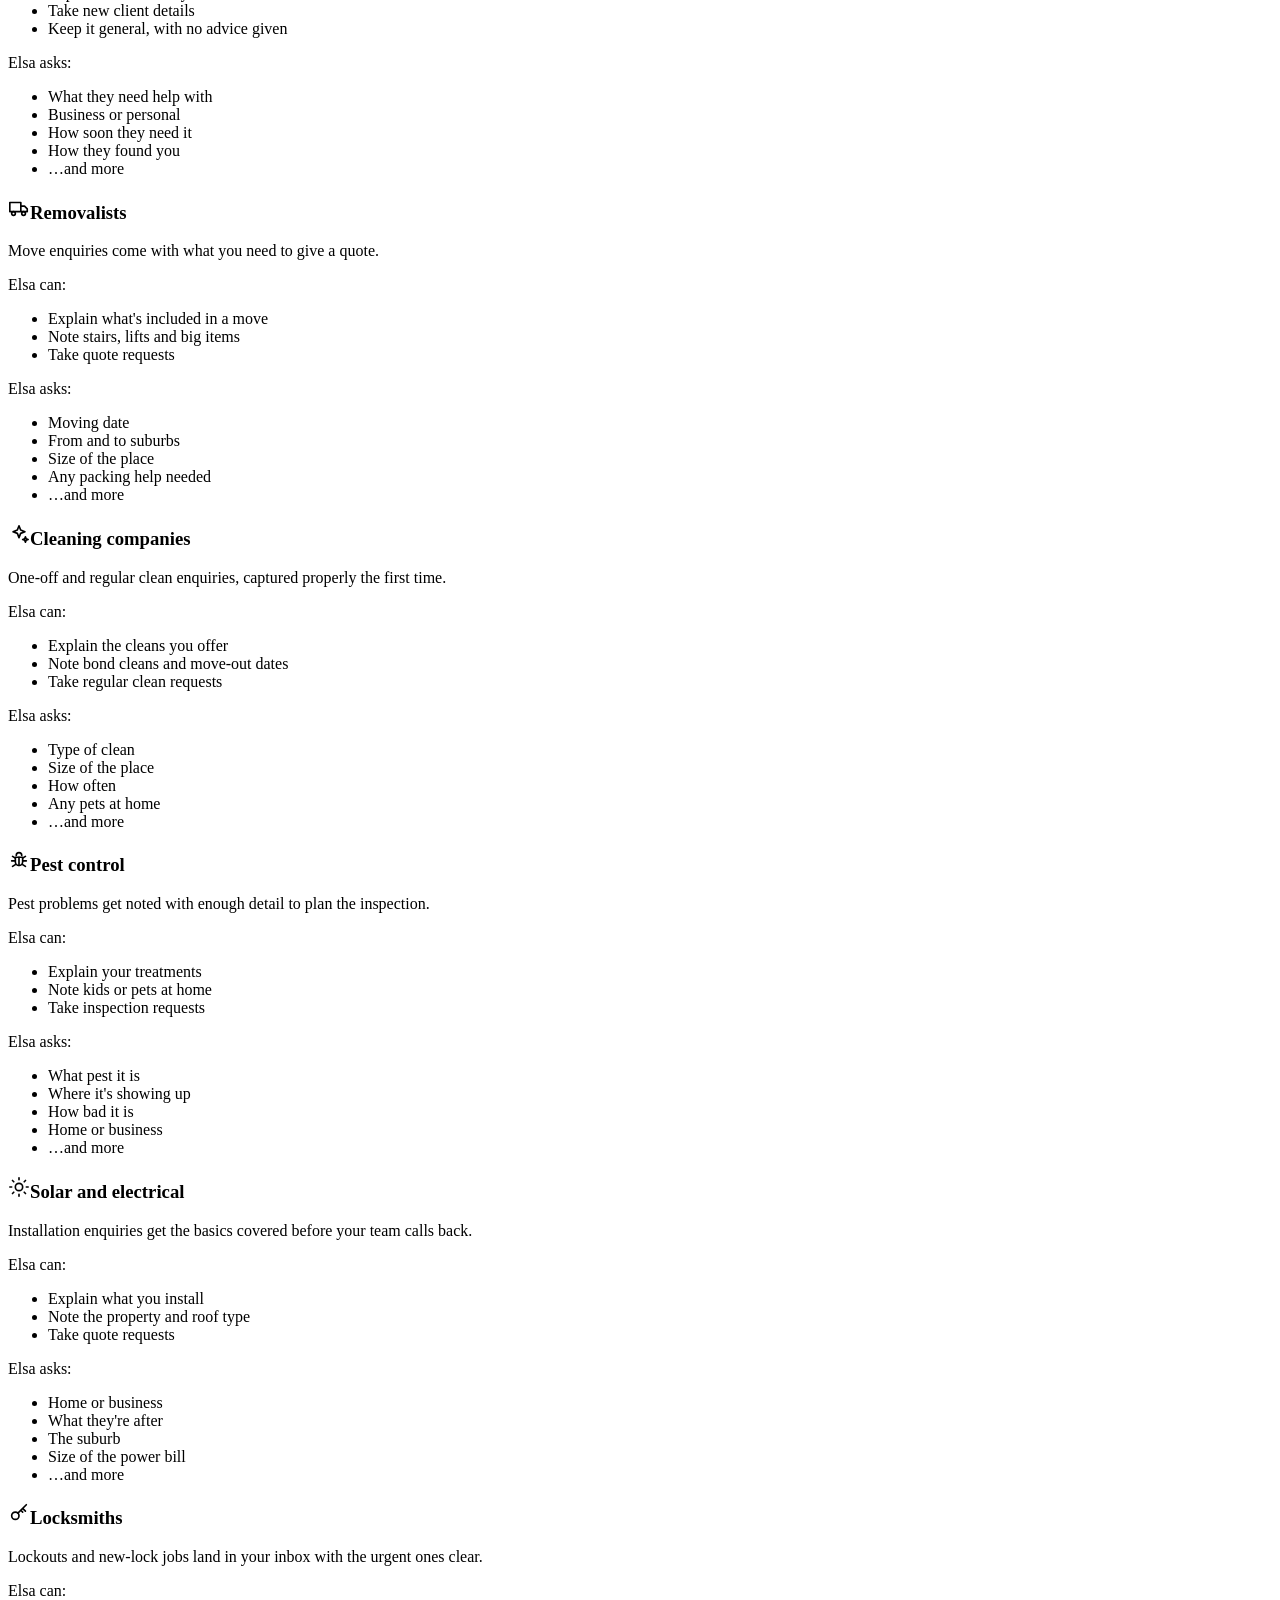
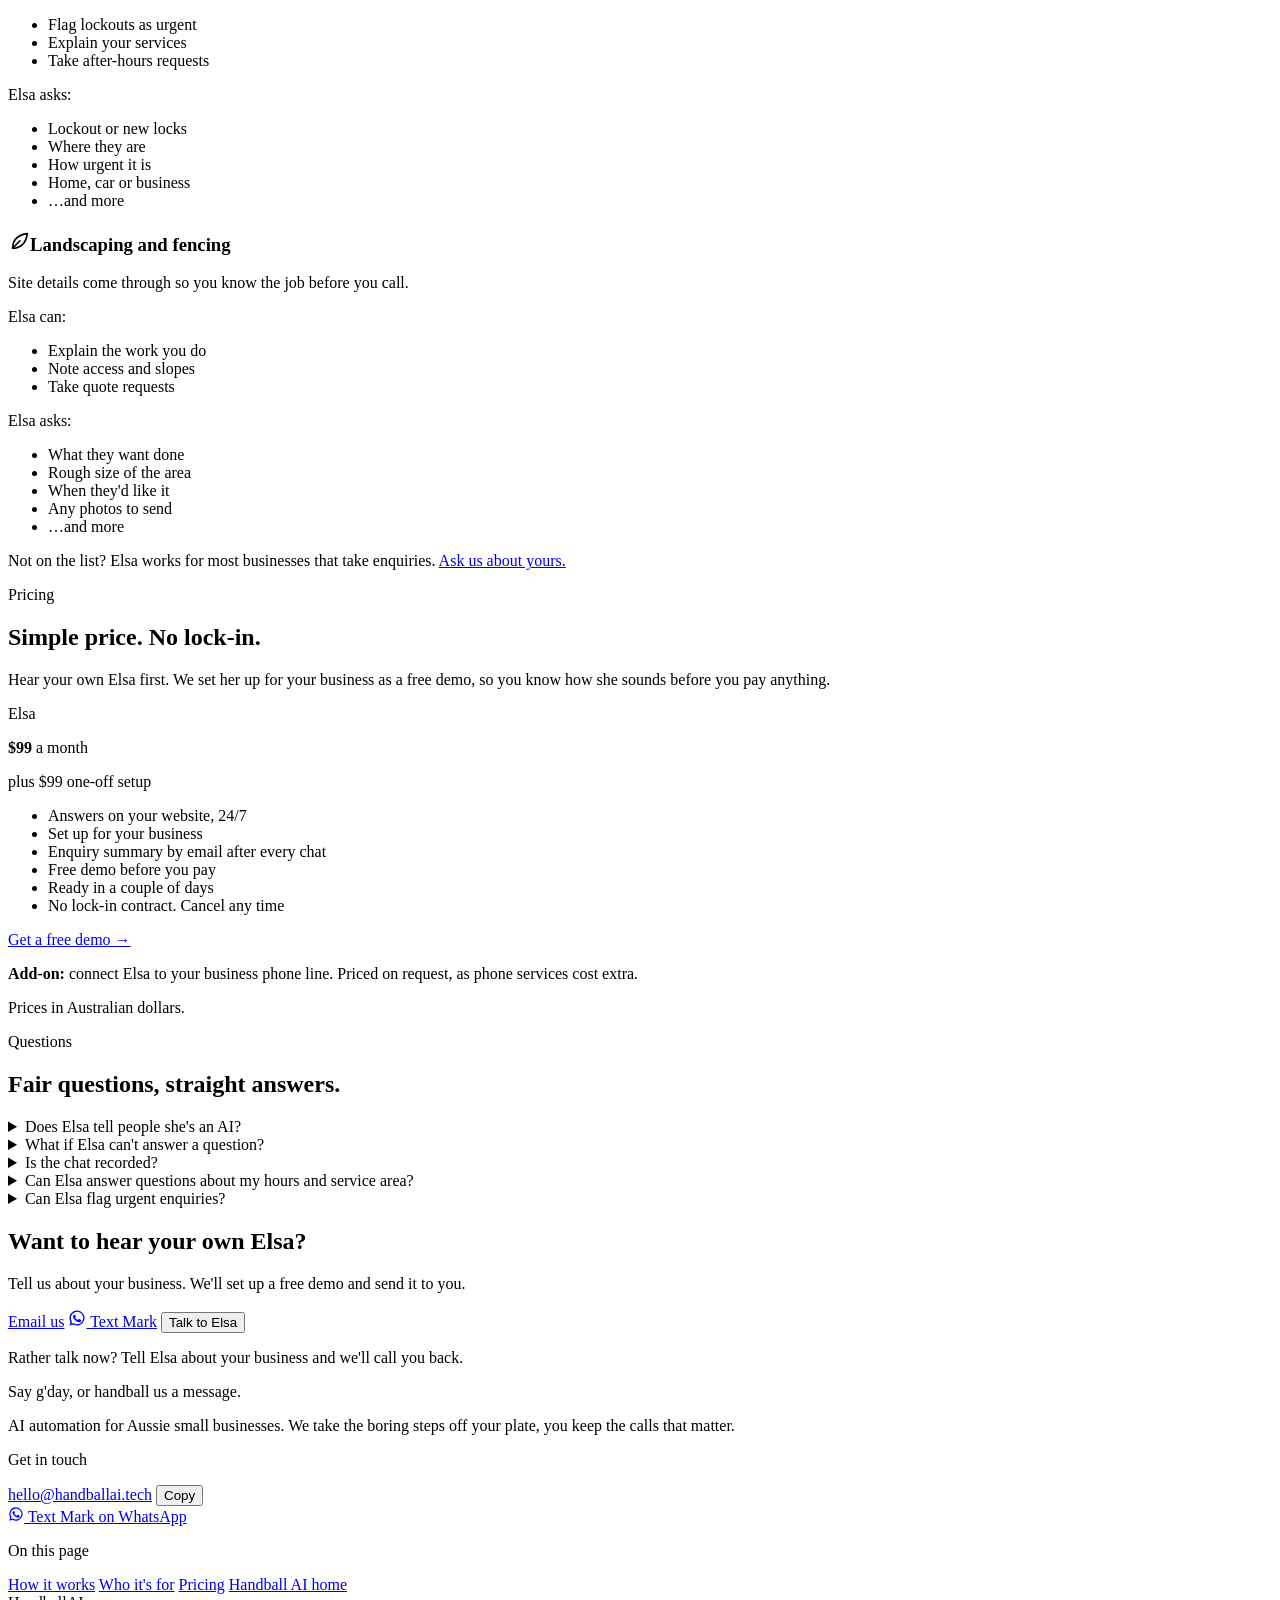
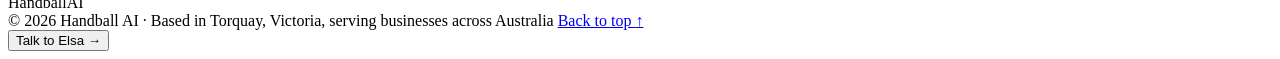
==== commit 4e79a90f: "Add SEO tags, schema, sitemap, 404 page and Elsa FAQ - Canonical, Open Graph and Twitter tags on hom" ====
--- a/site/elsa/index.html
+++ b/site/elsa/index.html
@@ -4,13 +4,139 @@
     <meta charset="utf-8">
     <meta name="viewport" content="width=device-width, initial-scale=1">
     <script src="/assets/js/analytics.js?v=20261116-link"></script>
-    <title>Elsa, the AI receptionist for your website | Handball AI</title>
-    <meta name="description" content="Elsa answers voice enquiries on your website, day and night. She takes the details and emails you a summary. $99 setup, $99 a month, no lock-in. Free demo first.">
+    <title>Elsa, AI receptionist for Australian businesses | Handball AI</title>
+    <meta name="description" content="Elsa is an AI receptionist for Australian businesses. She answers your website day and night and emails you a summary. $99 setup, $99 a month, no lock-in.">
+    <link rel="canonical" href="https://handballai.tech/elsa/">
+    <meta property="og:type" content="website">
+    <meta property="og:site_name" content="Handball AI">
+    <meta property="og:locale" content="en_AU">
+    <meta property="og:url" content="https://handballai.tech/elsa/">
+    <meta property="og:title" content="Elsa, AI receptionist for Australian businesses | Handball AI">
+    <meta property="og:description" content="Elsa is an AI receptionist for Australian businesses. She answers your website day and night and emails you a summary. $99 setup, $99 a month, no lock-in.">
+    <meta property="og:image" content="https://handballai.tech/assets/img/og-card.png">
+    <meta property="og:image:width" content="1200">
+    <meta property="og:image:height" content="630">
+    <meta property="og:image:alt" content="Handball AI. Elsa, the AI receptionist for Australian businesses.">
+    <meta name="twitter:card" content="summary_large_image">
+    <meta name="twitter:title" content="Elsa, AI receptionist for Australian businesses | Handball AI">
+    <meta name="twitter:description" content="Elsa is an AI receptionist for Australian businesses. She answers your website day and night and emails you a summary. $99 setup, $99 a month, no lock-in.">
+    <meta name="twitter:image" content="https://handballai.tech/assets/img/og-card.png">
+    <script type="application/ld+json">
+    {
+      "@context": "https://schema.org",
+      "@graph": [
+        {
+          "@type": "ProfessionalService",
+          "@id": "https://handballai.tech/#business",
+          "name": "Handball AI",
+          "url": "https://handballai.tech/",
+          "logo": "https://handballai.tech/assets/img/logo-512.png",
+          "image": "https://handballai.tech/assets/img/og-card.png",
+          "description": "AI receptionist and admin automation for Australian small businesses.",
+          "email": "hello@handballai.tech",
+          "telephone": "+61404557261",
+          "address": {
+            "@type": "PostalAddress",
+            "addressLocality": "Torquay",
+            "addressRegion": "VIC",
+            "addressCountry": "AU"
+          },
+          "areaServed": {
+            "@type": "Country",
+            "name": "Australia"
+          }
+        },
+        {
+          "@type": "Service",
+          "@id": "https://handballai.tech/elsa/#service",
+          "name": "Elsa, AI receptionist",
+          "serviceType": "AI receptionist",
+          "description": "Elsa answers voice enquiries on your website, day and night, takes the caller's details and emails you a summary.",
+          "url": "https://handballai.tech/elsa/",
+          "image": "https://handballai.tech/assets/img/og-card.png",
+          "provider": {
+            "@id": "https://handballai.tech/#business"
+          },
+          "areaServed": {
+            "@type": "Country",
+            "name": "Australia"
+          },
+          "offers": {
+            "@type": "Offer",
+            "url": "https://handballai.tech/elsa/#pricing",
+            "price": "99",
+            "priceCurrency": "AUD",
+            "priceSpecification": [
+              {
+                "@type": "UnitPriceSpecification",
+                "name": "Monthly fee",
+                "price": "99",
+                "priceCurrency": "AUD",
+                "billingDuration": "P1M"
+              },
+              {
+                "@type": "UnitPriceSpecification",
+                "name": "One-off setup fee",
+                "price": "99",
+                "priceCurrency": "AUD"
+              }
+            ]
+          }
+        },
+        {
+          "@type": "FAQPage",
+          "@id": "https://handballai.tech/elsa/#faq",
+          "mainEntity": [
+            {
+              "@type": "Question",
+              "name": "Does Elsa tell people she's an AI?",
+              "acceptedAnswer": {
+                "@type": "Answer",
+                "text": "Yes. Before you tap to talk, the screen says Elsa is an AI receptionist."
+              }
+            },
+            {
+              "@type": "Question",
+              "name": "What if Elsa can't answer a question?",
+              "acceptedAnswer": {
+                "@type": "Answer",
+                "text": "She won't guess or make things up. She takes the caller's name, contact details and the best time to call, then passes it to you so you can get back to them."
+              }
+            },
+            {
+              "@type": "Question",
+              "name": "Is the chat recorded?",
+              "acceptedAnswer": {
+                "@type": "Answer",
+                "text": "Elsa doesn't record audio. After every chat, you get an email with a summary, what the caller needs, their contact details, and the time and length of the call. If you'd like a written transcript too, just ask."
+              }
+            },
+            {
+              "@type": "Question",
+              "name": "Can Elsa answer questions about my hours and service area?",
+              "acceptedAnswer": {
+                "@type": "Answer",
+                "text": "Yes. When we set her up, we take the details from your website and anything else you want her to know. She sticks to what you've given her. She's on 24/7, so callers get answers after hours too. If she doesn't know, she takes their details for you."
+              }
+            },
+            {
+              "@type": "Question",
+              "name": "Can Elsa flag urgent enquiries?",
+              "acceptedAnswer": {
+                "@type": "Answer",
+                "text": "Yes. If a caller says it's urgent, your email is marked URGENT so it stands out. Elsa can also give them your phone number, if you'd like her to."
+              }
+            }
+          ]
+        }
+      ]
+    }
+    </script>
     <link rel="icon" href="/assets/favicon.svg" type="image/svg+xml">
     <link rel="preload" href="/assets/fonts/bricolage-grotesque-3.woff2" as="font" type="font/woff2" crossorigin>
     <link rel="preload" href="/assets/fonts/inter-7.woff2" as="font" type="font/woff2" crossorigin>
     <link rel="stylesheet" href="/assets/css/styles.css?v=20261117-what-we-do">
-    <link rel="stylesheet" href="/assets/css/elsa.css?v=20261117-elsa-page-7">
+    <link rel="stylesheet" href="/assets/css/elsa.css?v=20261118-seo-faq">
   </head>
   <body>
     <header class="site-header" data-theme="dark">
@@ -264,6 +390,33 @@
             <p class="ep-addon"><strong>Add-on:</strong> connect Elsa to your business phone line. Priced on request, as phone services cost extra.</p>
             <p class="ep-fine">Prices in Australian dollars.</p>
           </div>
+        </div>
+      </section>
+
+      <section class="section-wrap ep-section ep-faq" id="faq">
+        <p class="kicker">Questions</p>
+        <h2 class="ep-reveal">Fair questions, straight answers.</h2>
+        <div class="ep-faq-list ep-reveal">
+            <details class="ep-faq-item">
+              <summary>Does Elsa tell people she&#39;s an AI?</summary>
+              <p>Yes. Before you tap to talk, the screen says Elsa is an AI receptionist.</p>
+            </details>
+            <details class="ep-faq-item">
+              <summary>What if Elsa can&#39;t answer a question?</summary>
+              <p>She won&#39;t guess or make things up. She takes the caller&#39;s name, contact details and the best time to call, then passes it to you so you can get back to them.</p>
+            </details>
+            <details class="ep-faq-item">
+              <summary>Is the chat recorded?</summary>
+              <p>Elsa doesn&#39;t record audio. After every chat, you get an email with a summary, what the caller needs, their contact details, and the time and length of the call. If you&#39;d like a written transcript too, just ask.</p>
+            </details>
+            <details class="ep-faq-item">
+              <summary>Can Elsa answer questions about my hours and service area?</summary>
+              <p>Yes. When we set her up, we take the details from your website and anything else you want her to know. She sticks to what you&#39;ve given her. She&#39;s on 24/7, so callers get answers after hours too. If she doesn&#39;t know, she takes their details for you.</p>
+            </details>
+            <details class="ep-faq-item">
+              <summary>Can Elsa flag urgent enquiries?</summary>
+              <p>Yes. If a caller says it&#39;s urgent, your email is marked URGENT so it stands out. Elsa can also give them your phone number, if you&#39;d like her to.</p>
+            </details>
         </div>
       </section>
 
